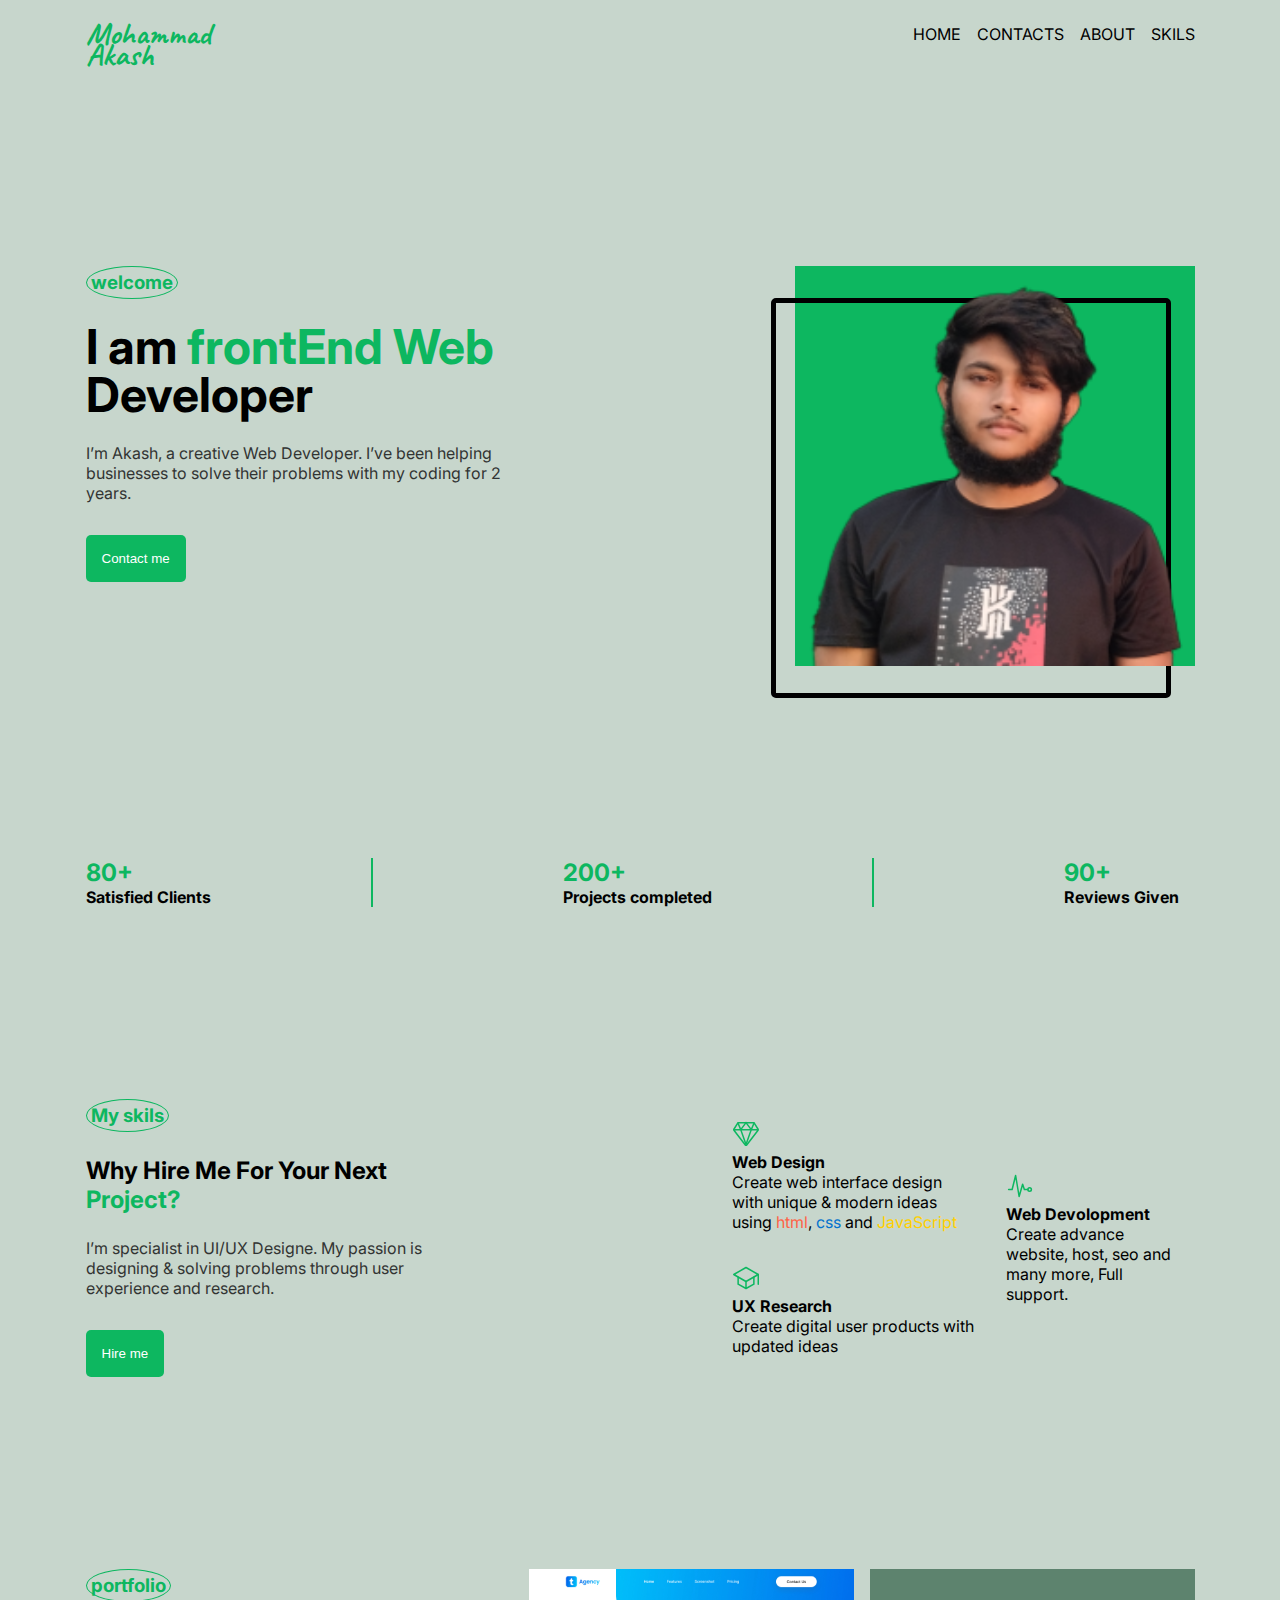
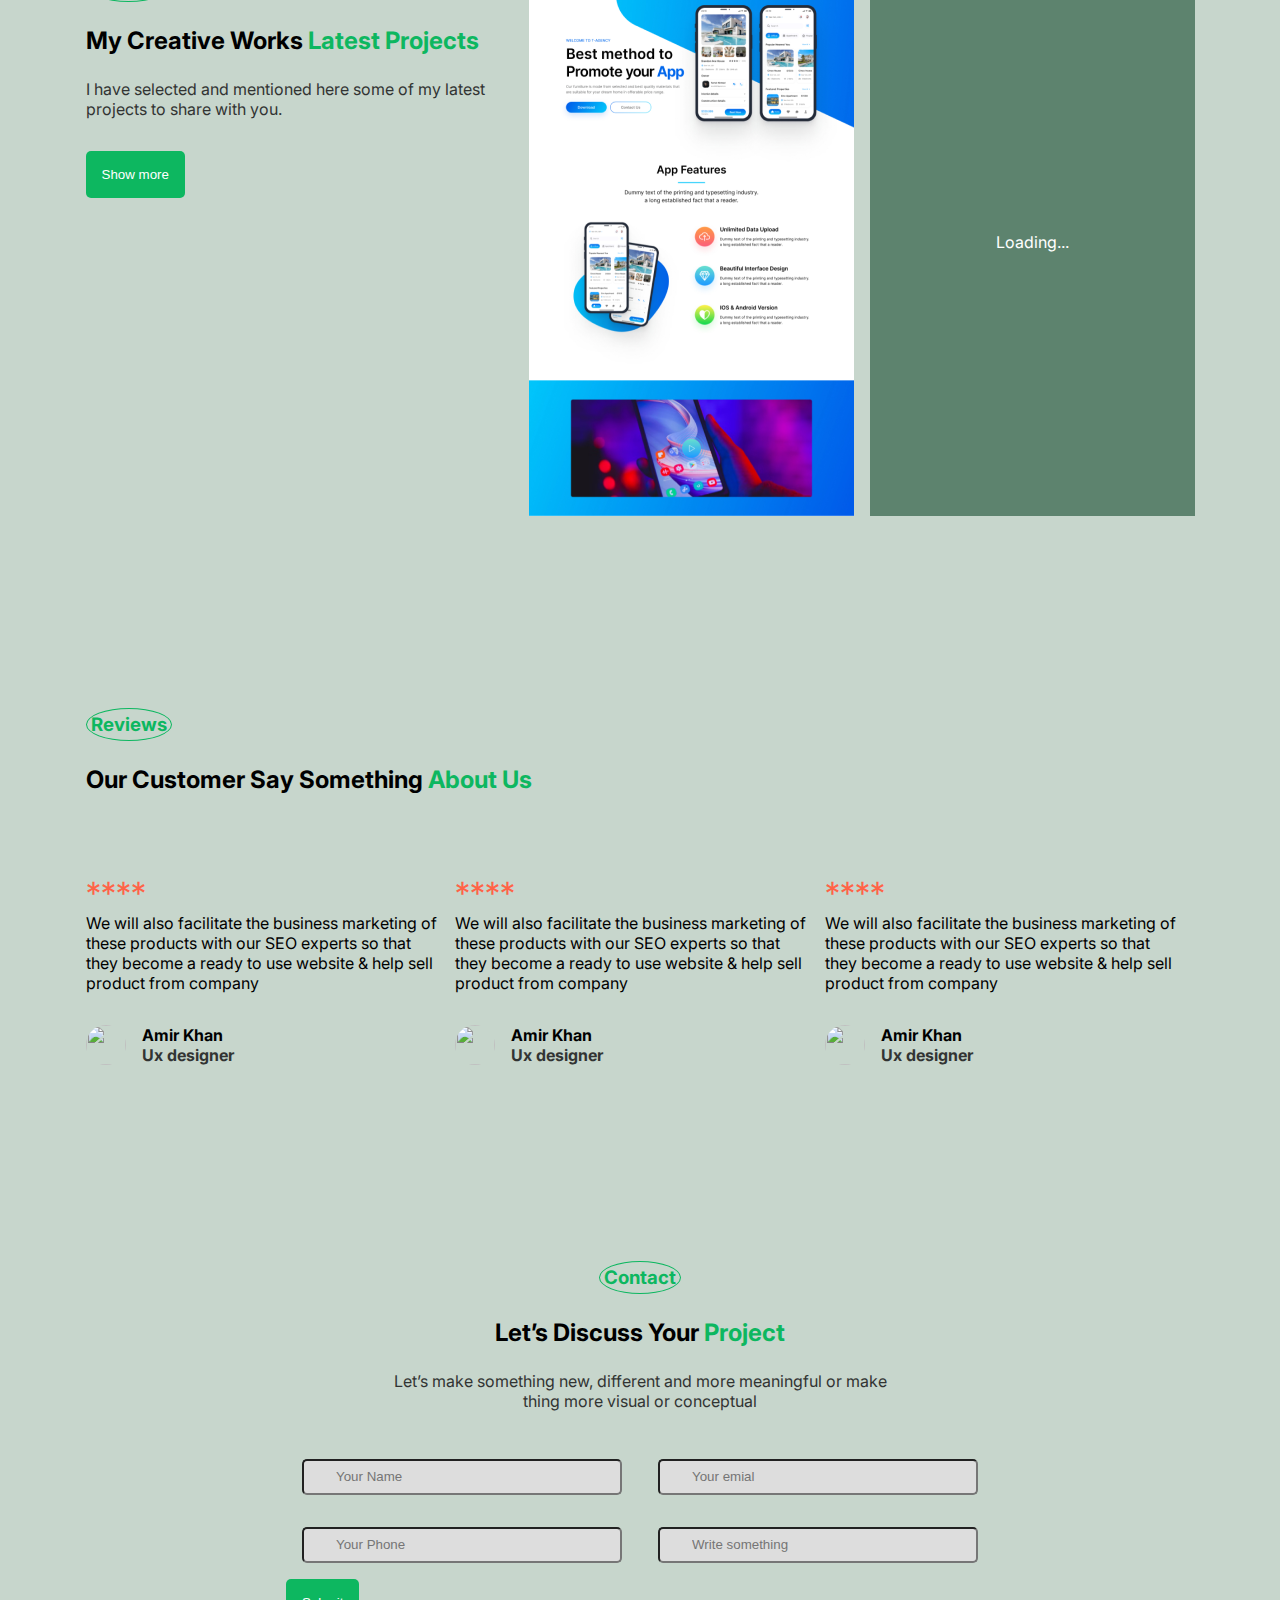
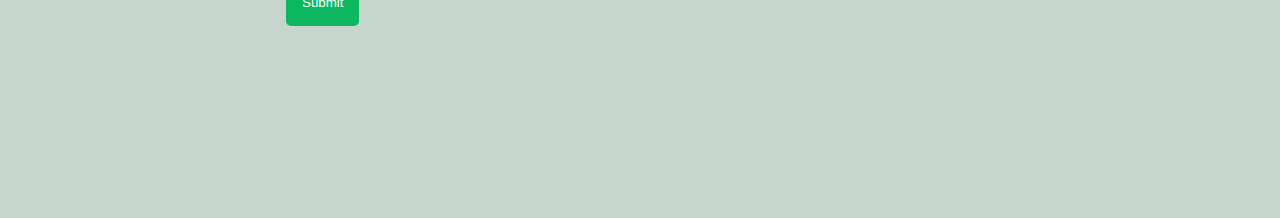
==== index.html @ bbcaf9bd "this is my first compleate website for deploy" ====
<!DOCTYPE html>
<html lang="en">
  <head>
    <meta charset="UTF-8" />
    <title>Mohammad Akash</title>
    <link rel="stylesheet" href="./asets/css/utility-css.css" />
    <link rel="stylesheet" href="./asets/css/main.css" />
  </head>
  <body>
    <div class="container">
      <header>
        <!-- nav section start here -->
        <nav class="flex">
          <div class="logo">
            <h2>
              Mohammad <br />
              Akash
            </h2>
          </div>
          <menu>
            <ul style="text-transform: uppercase" class="flex">
              <li><a href="#">home</a></li>
              <li><a href="#">contacts</a></li>
              <li><a href="#">about</a></li>
              <li><a href="#">skils</a></li>
            </ul>
          </menu>
        </nav>

        <!-- nav section end here -->

        <main class="hero">
          <div class="hero-box flex">
            <div class="about-text text-box-of-section">
              <div class="round-box">
                <h3>welcome</h3>
              </div>
              <h2 class="sub-heading">
                I am <span>frontEnd Web</span> Developer
              </h2>
              <p class="main-text">
                I’m Akash, a creative Web Developer. I’ve been helping
                businesses to solve their problems with my coding for 2 years.
              </p>

              <div class="button">
                <button class="btn">Contact me</button>
              </div>
            </div>
            <div class="my-image">
              <div class="main-container">
                <div class="image-container">
                  <div class="hover-container"></div>
                  <img src="./asets/image/IMG_20220704_201428.png" alt="" />
                </div>
              </div>
            </div>
          </div>
        </main>
      </header>
    </div>

    <div class="container">
      <div class="finished flex">
        <div class="cliants x">
          <h2>80+</h2>
          <h4>Satisfied Clients</h4>
        </div>
        <div class="project x">
          <h2>200+</h2>
          <h4>Projects completed</h4>
        </div>
        <div class="review">
          <h2>90+</h2>
          <h4>Reviews Given</h4>
        </div>
      </div>
    </div>

    <div class="container">
      <div class="skils flex">
        <div class="skils-text text-box-of-section">
          <div class="round-box">
            <h3>My skils</h3>
          </div>
          <h2 class="sub-heading">
            Why Hire Me For Your Next <span>Project?</span>
          </h2>
          <p class="main-text">
            I’m specialist in UI/UX Designe. My passion is designing & solving
            problems through user experience and research.
          </p>
          <div class="button">
            <button class="btn">Hire me</button>
          </div>
        </div>
        <div class="skils-set center">
          <div class="1st-set">
            <div class="web-design design">
              <div class="icon">
                <img src="./asets/icon/web-design.svg" alt="" />
              </div>
              <div class="titel">
                <h4>Web Design</h4>
              </div>
              <div class="details">
                <p></p>
                Create web interface design with unique & modern ideas using
                <span style="color: tomato">html</span>,
                <span style="color: rgb(4, 115, 206)">css</span> and
                <span style="color: rgb(255, 208, 0)">JavaScript</span>
              </div>
            </div>
            <div class="ui-design design">
              <div class="icon">
                <img src="./asets/icon/ui-design.svg" alt="" />
              </div>
              <div class="titel">
                <h4>UX Research</h4>
              </div>
              <div class="details">
                <p>Create digital user products with updated ideas</p>
              </div>
            </div>
          </div>
          <div class="2nd-set">
            <div class="web-development design">
              <div class="icon">
                <img src="./asets/icon/web-development.svg" alt="" />
              </div>
              <div class="titel">
                <h4>Web Devolopment</h4>
              </div>
              <div class="details">
                <p>
                  Create advance website, host, seo and many more, Full support.
                </p>
              </div>
            </div>
          </div>
        </div>
      </div>
    </div>

    <div class="container">
      <div class="show-case flex">
        <div class="project-text">
          <div class="round-box">
            <h3>portfolio</h3>
          </div>
          <h2 class="sub-heading">
            My Creative Works <span>Latest Projects</span>
          </h2>
          <p class="main-text">
            I have selected and mentioned here some of my latest projects to
            share with you.
          </p>
          <div class="button">
            <button class="btn">Show more</button>
          </div>
        </div>

        <div class="project-image">
          <div class="image-boxs flex">
            <div class="box">
              <img src="./asets/image/Mask group.png" alt="" />
            </div>
            <div class="box center">Loading...</div>
          </div>
        </div>
      </div>
    </div>
    <div class="container">
      <div class="reviews">
        <div class="review-titel">
          <div class="round-box">
            <h3>Reviews</h3>
          </div>
          <div class="sub-heading">
            <h2>Our Customer Say Something <span>About Us</span></h2>
          </div>
        </div>

        <div class="clints-review flex">
          <div class="review">
            <div class="star">
              <p>****</p>
            </div>
            <div class="mesege">
              <p>
                We will also facilitate the business marketing of these products
                with our SEO experts so that they become a ready to use website
                & help sell product from company
              </p>
            </div>
            <div class="user flex">
              <div class="picture">
                <img src="https://placehold.co/400x400" alt="" />
              </div>
              <div class="detail">
                <div class="name">
                  <h4>Amir Khan</h4>
                </div>
                <div class="designer">
                  <h4>Ux designer</h4>
                </div>
              </div>
            </div>
          </div>
          <div class="review">
            <div class="star">
              <p>****</p>
            </div>
            <div class="mesege">
              <p>
                We will also facilitate the business marketing of these products
                with our SEO experts so that they become a ready to use website
                & help sell product from company
              </p>
            </div>
            <div class="user flex">
              <div class="picture">
                <img src="https://placehold.co/400x400" alt="" />
              </div>
              <div class="detail">
                <div class="name">
                  <h4>Amir Khan</h4>
                </div>
                <div class="designer">
                  <h4>Ux designer</h4>
                </div>
              </div>
            </div>
          </div>
          <div class="review">
            <div class="star">
              <p>****</p>
            </div>
            <div class="mesege">
              <p>
                We will also facilitate the business marketing of these products
                with our SEO experts so that they become a ready to use website
                & help sell product from company
              </p>
            </div>
            <div class="user flex">
              <div class="picture">
                <img src="https://placehold.co/400x400" alt="" />
              </div>
              <div class="detail">
                <div class="name">
                  <h4>Amir Khan</h4>
                </div>
                <div class="designer">
                  <h4>Ux designer</h4>
                </div>
              </div>
            </div>
          </div>
        </div>
      </div>
    </div>


    <div class="container">
      <div class="discus-and-input">
        <div class="discus">
          <div class="round-box">
            <h3>Contact</h3>
          </div>
          <div class="sub-heading">
            <h2>
              Let’s Discuss Your <span>Project</span>
            </h2>
          </div>
          <div class="main-text">
            <p>Let’s make something new, different and more meaningful or make thing more visual or conceptual</p>
          </div>
        </div>
        <div class="input center">
          <form action="">
           <div class="1">
             <input type="text" name="" id="" placeholder="Your Name">
            <input type="email" name="" id="" placeholder="Your emial">
           </div>
            <div class="2">
              <input type="tel" name="" id="" placeholder="Your Phone">
            <input type="text" name="" id="" placeholder="Write something">
            </div>
            <button class="btn">Submit</button>
          </form>
        </div>
      </div>
    </div>
  </body>
</html>
---- asets/css/utility-css.css ----
@import url("https://fonts.googleapis.com/css2?family=Inter:wght@300;400;500;600;700&display=swap");

* {
  margin: 0;
  padding: 0;
  box-sizing: border-box;
}

body {
  font-family: "Inter", sans-serif;
  margin: 0 auto;
  background: #c7d6cc;
}

.container {
  width: 69.3125rem;
  margin: 0 auto;
  margin-bottom: 12rem;
}
.flex{
  display: flex;
}

.center{
  display: flex;
  justify-content: center;
  align-items: center;
}
---- asets/css/main.css ----
@import url('https://fonts.googleapis.com/css2?family=Caveat:wght@400;600;700&display=swap');

nav {
  justify-content: space-between;
  padding: 1.5rem 0;
}
nav .logo {
  font-family: 'Caveat', cursive;;
  color: #0db760;
  line-height: 1.3rem;
  font-size: 1.3rem;
}
nav ul {
  gap: 1rem;
}
nav li {
  list-style: none;
}

nav li:hover {
  text-decoration: underline;
}

nav a {
  text-decoration: none;
  color: #000;
}

/*hero section start here*/

.hero {
  margin-top: 11rem;
}

.round-box {
  display: inline-block;
  color: #0db760;
  border: 1px solid #0db760;
  border-radius: 60%;
  font-size: 1rem;
  padding: 0.25rem;
}

.sub-heading {
  margin: 1.5rem 0;
}
.sub-heading span {
  color: #0db760;
  margin-top: 1rem;
}

.main-container {
  width: 400px;
  height: 400px;
  background: #0db760;
}
.image-container {
  width: 100%;
  height: 100%;
  position: relative;
}

.hover-container {
  width: 100%;
  height: 100%;
  position: absolute;
  border: 5px solid black;
  top: 2rem;
  right: 1.5rem;
  border-radius: 5px;
}

.image-container img {
  height: 100%;
  width: 100%;
  position: absolute;
}

.text-box-of-section {
  padding-right: 18rem;
}

.hero-box h2 {
  font-size: 3rem;
  line-height: 3rem;
}

.main-text {
  color: #323433;
  margin-bottom: 2rem;
}

.btn {
  background: #0db760;
  color: #fff;
  padding: 1rem;
  border: none;
  border-radius: 5px;
}

/* hero section end here */

/* finished section start here */
.finished {
  justify-content: space-between;
}

.finished h2 {
  color: #0db760;
}
.x {
  border-right: 2px solid #0db760;
  padding-right: 10rem;
}
/* finished section end here */

/* skils section start here */

.design {
  padding: 1rem;
}
/* skils section end here */

/* show case section start here */
.box {
  width: 20.3125rem;
  height: 34.1875rem;
  background: #5d836e;
  color: #fff;
  margin-left: 1rem;
}

/* show case section end here */

/*review section start here*/
.review{
  margin-right: 1rem;
}

.star p{
  color: tomato;
  font-size: 2rem;
}

.clints-review{
  margin-top: 5rem;
}
.user{
  margin-top: 2rem;
}

.user .picture img{
  width: 40px;
  height: 40px;
  margin-right: 1rem;
  border-radius: 50%;
}

.user .name{
  color: #000;
}
.user .designer{
  color: #323433;
}
/*review section end here*/

/* discus section */
.discus{
  text-align: center;
  padding: 0 18rem;
}
/* discus section */

input{
  height: 2rem;
  width: 20rem;
  background: #ddd;
  border-radius: 5px;
  outline: none;
  padding: 1rem 2rem;
  margin: 1rem;
}
.
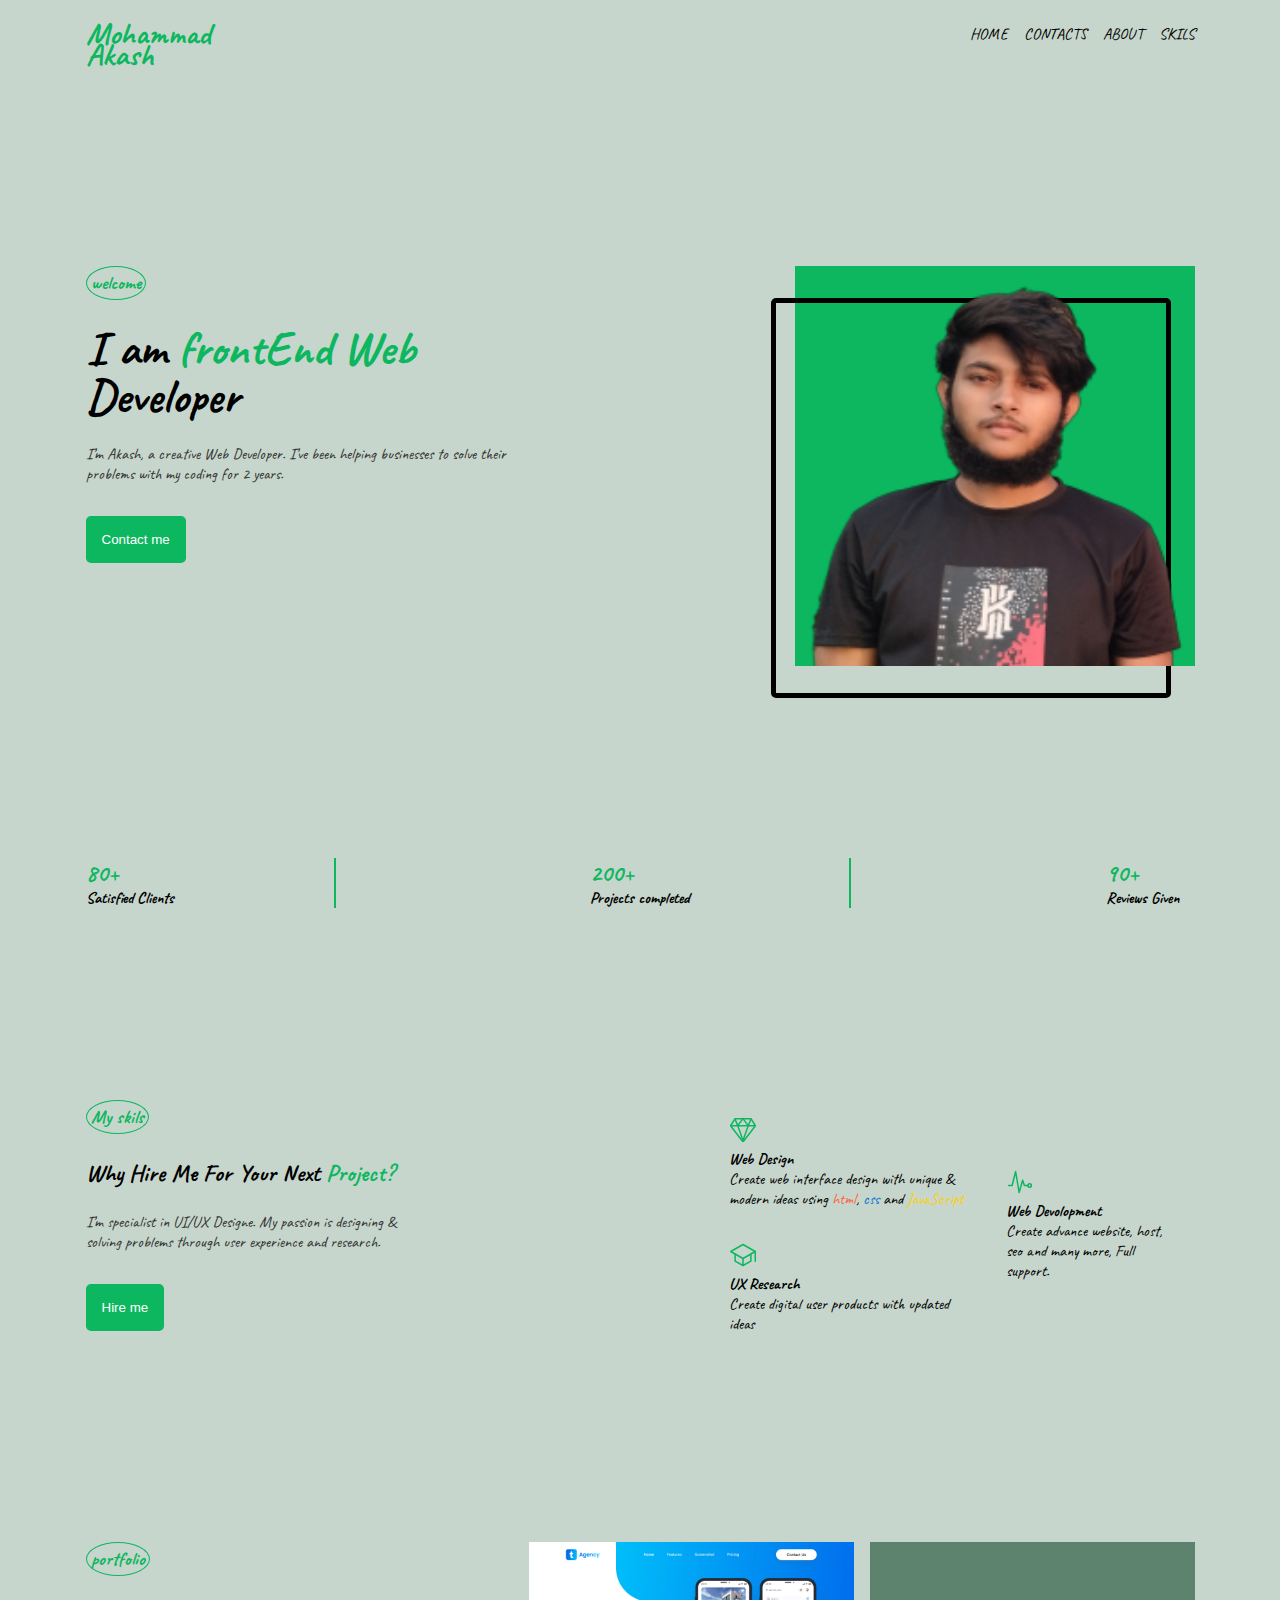
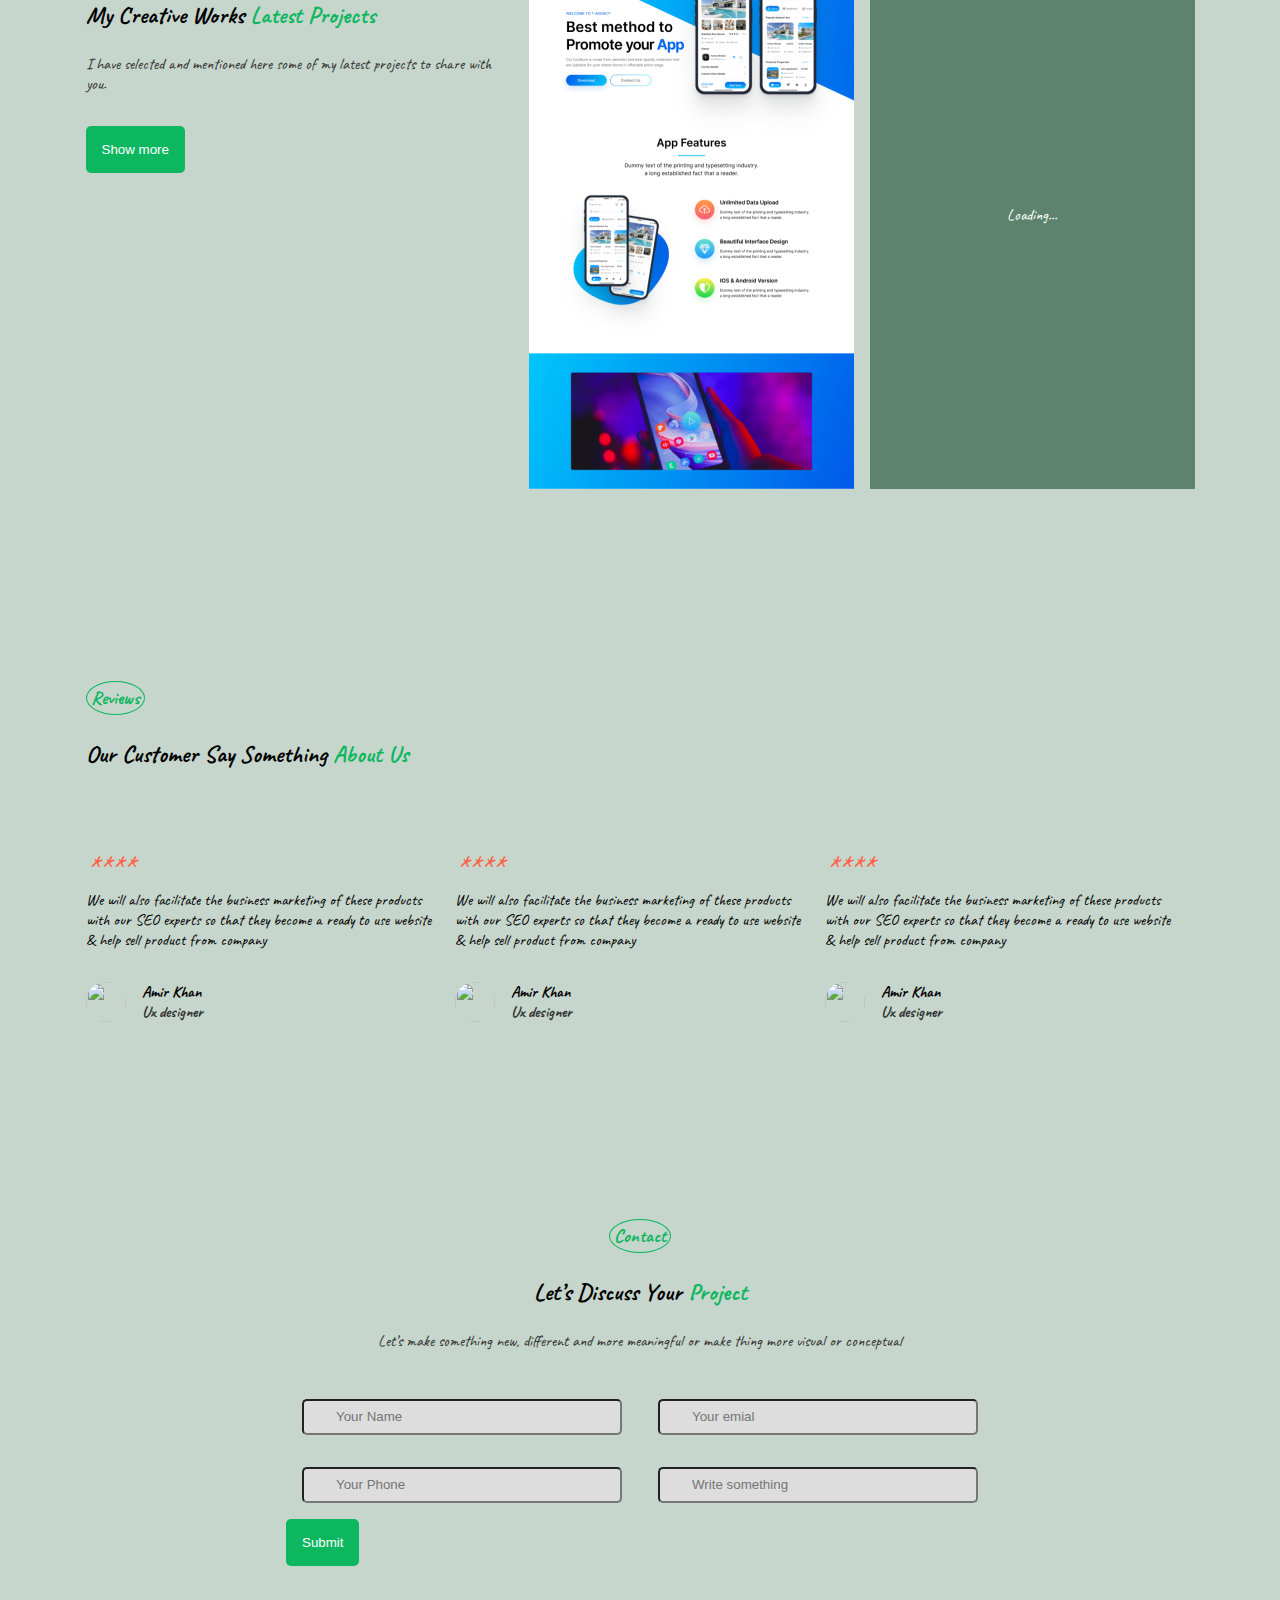
==== commit eed9c3d1: "add fav icon and update font" ====
--- a/index.html
+++ b/index.html
@@ -3,6 +3,7 @@
   <head>
     <meta charset="UTF-8" />
     <title>Mohammad Akash</title>
+    <link rel="icon" type="image/x-icon" href="./asets/image/" />
     <link rel="stylesheet" href="./asets/css/utility-css.css" />
     <link rel="stylesheet" href="./asets/css/main.css" />
   </head>
@@ -261,7 +262,6 @@
       </div>
     </div>
 
-
     <div class="container">
       <div class="discus-and-input">
         <div class="discus">
@@ -269,23 +269,24 @@
             <h3>Contact</h3>
           </div>
           <div class="sub-heading">
-            <h2>
-              Let’s Discuss Your <span>Project</span>
-            </h2>
+            <h2>Let’s Discuss Your <span>Project</span></h2>
           </div>
           <div class="main-text">
-            <p>Let’s make something new, different and more meaningful or make thing more visual or conceptual</p>
+            <p>
+              Let’s make something new, different and more meaningful or make
+              thing more visual or conceptual
+            </p>
           </div>
         </div>
         <div class="input center">
           <form action="">
-           <div class="1">
-             <input type="text" name="" id="" placeholder="Your Name">
-            <input type="email" name="" id="" placeholder="Your emial">
-           </div>
+            <div class="1">
+              <input type="text" name="" id="" placeholder="Your Name" />
+              <input type="email" name="" id="" placeholder="Your emial" />
+            </div>
             <div class="2">
-              <input type="tel" name="" id="" placeholder="Your Phone">
-            <input type="text" name="" id="" placeholder="Write something">
+              <input type="tel" name="" id="" placeholder="Your Phone" />
+              <input type="text" name="" id="" placeholder="Write something" />
             </div>
             <button class="btn">Submit</button>
           </form>
--- a/asets/css/utility-css.css
+++ b/asets/css/utility-css.css
@@ -7,7 +7,7 @@
 }
 
 body {
-  font-family: "Inter", sans-serif;
+  font-family: 'Caveat', cursive;
   margin: 0 auto;
   background: #c7d6cc;
 }
--- a/asets/css/main.css
+++ b/asets/css/main.css
@@ -5,7 +5,7 @@
   padding: 1.5rem 0;
 }
 nav .logo {
-  font-family: 'Caveat', cursive;;
+  font-family: 'Caveat', cursive;
   color: #0db760;
   line-height: 1.3rem;
   font-size: 1.3rem;
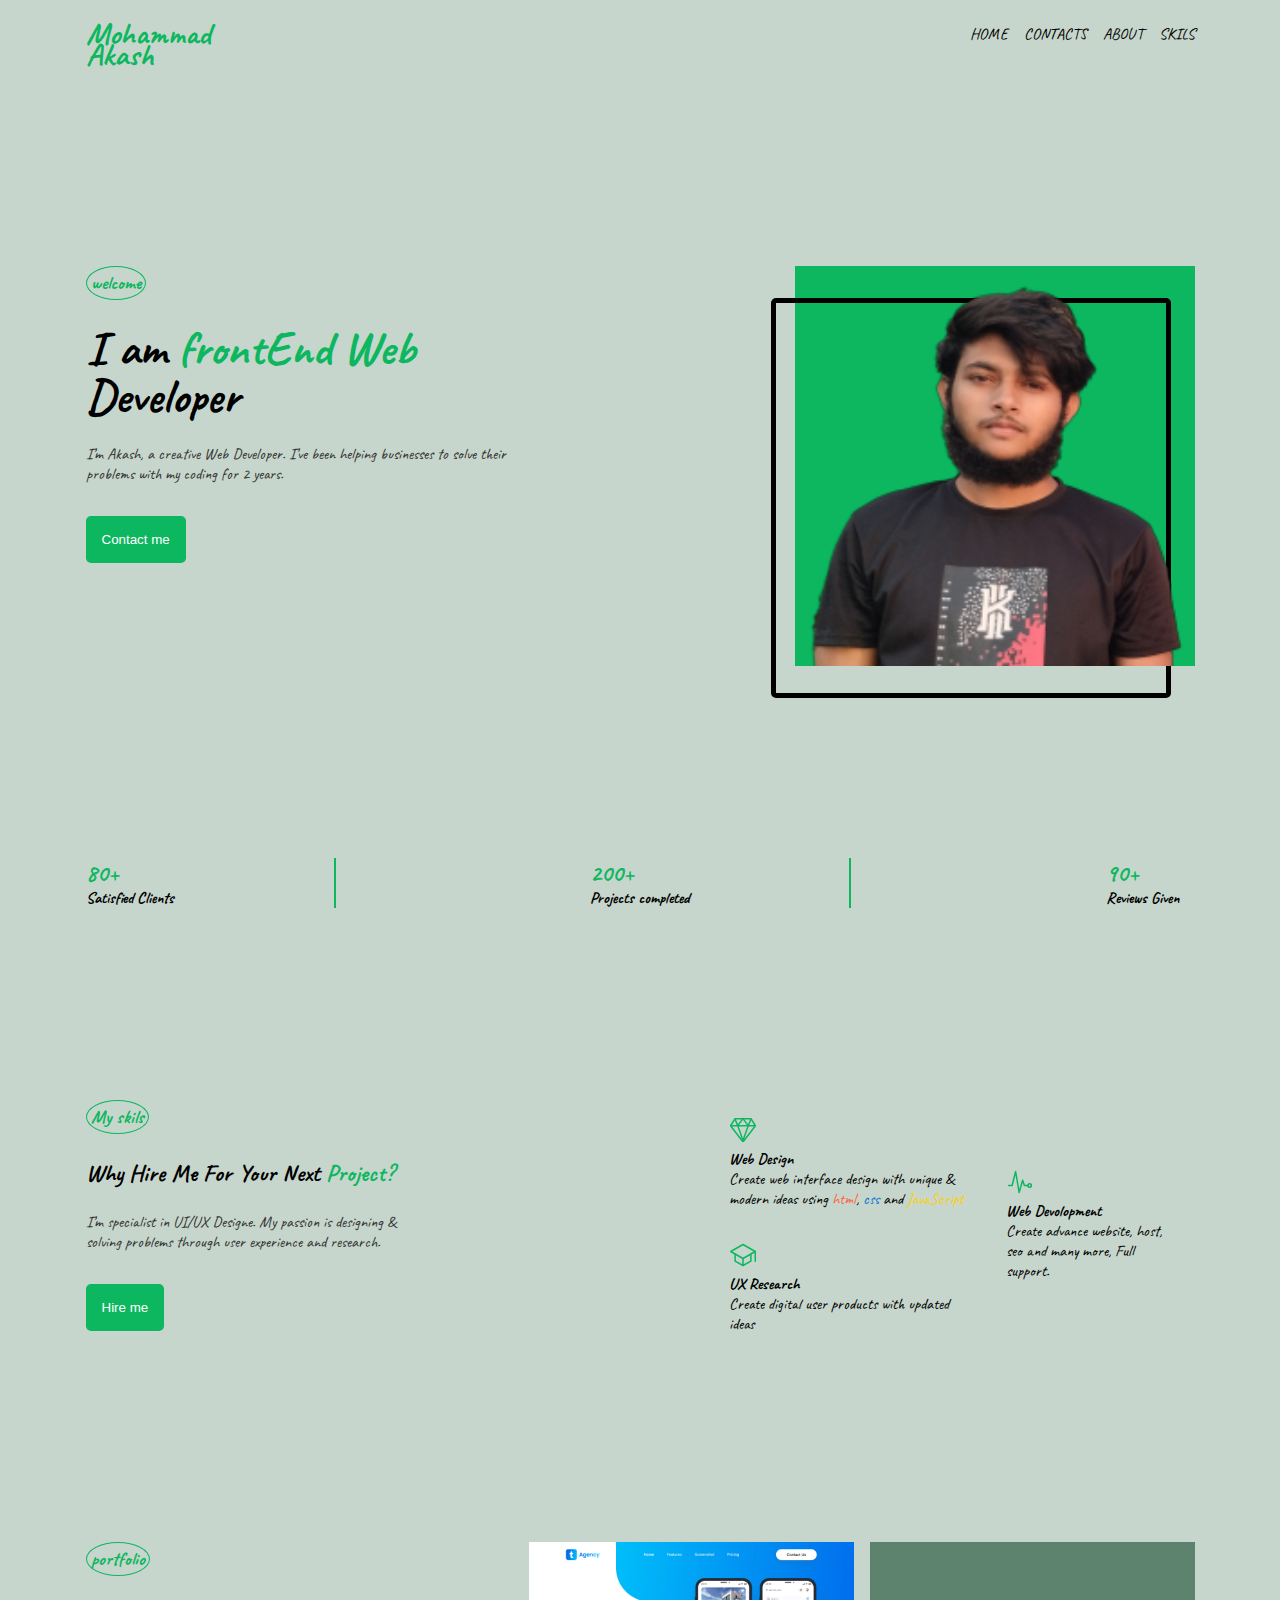
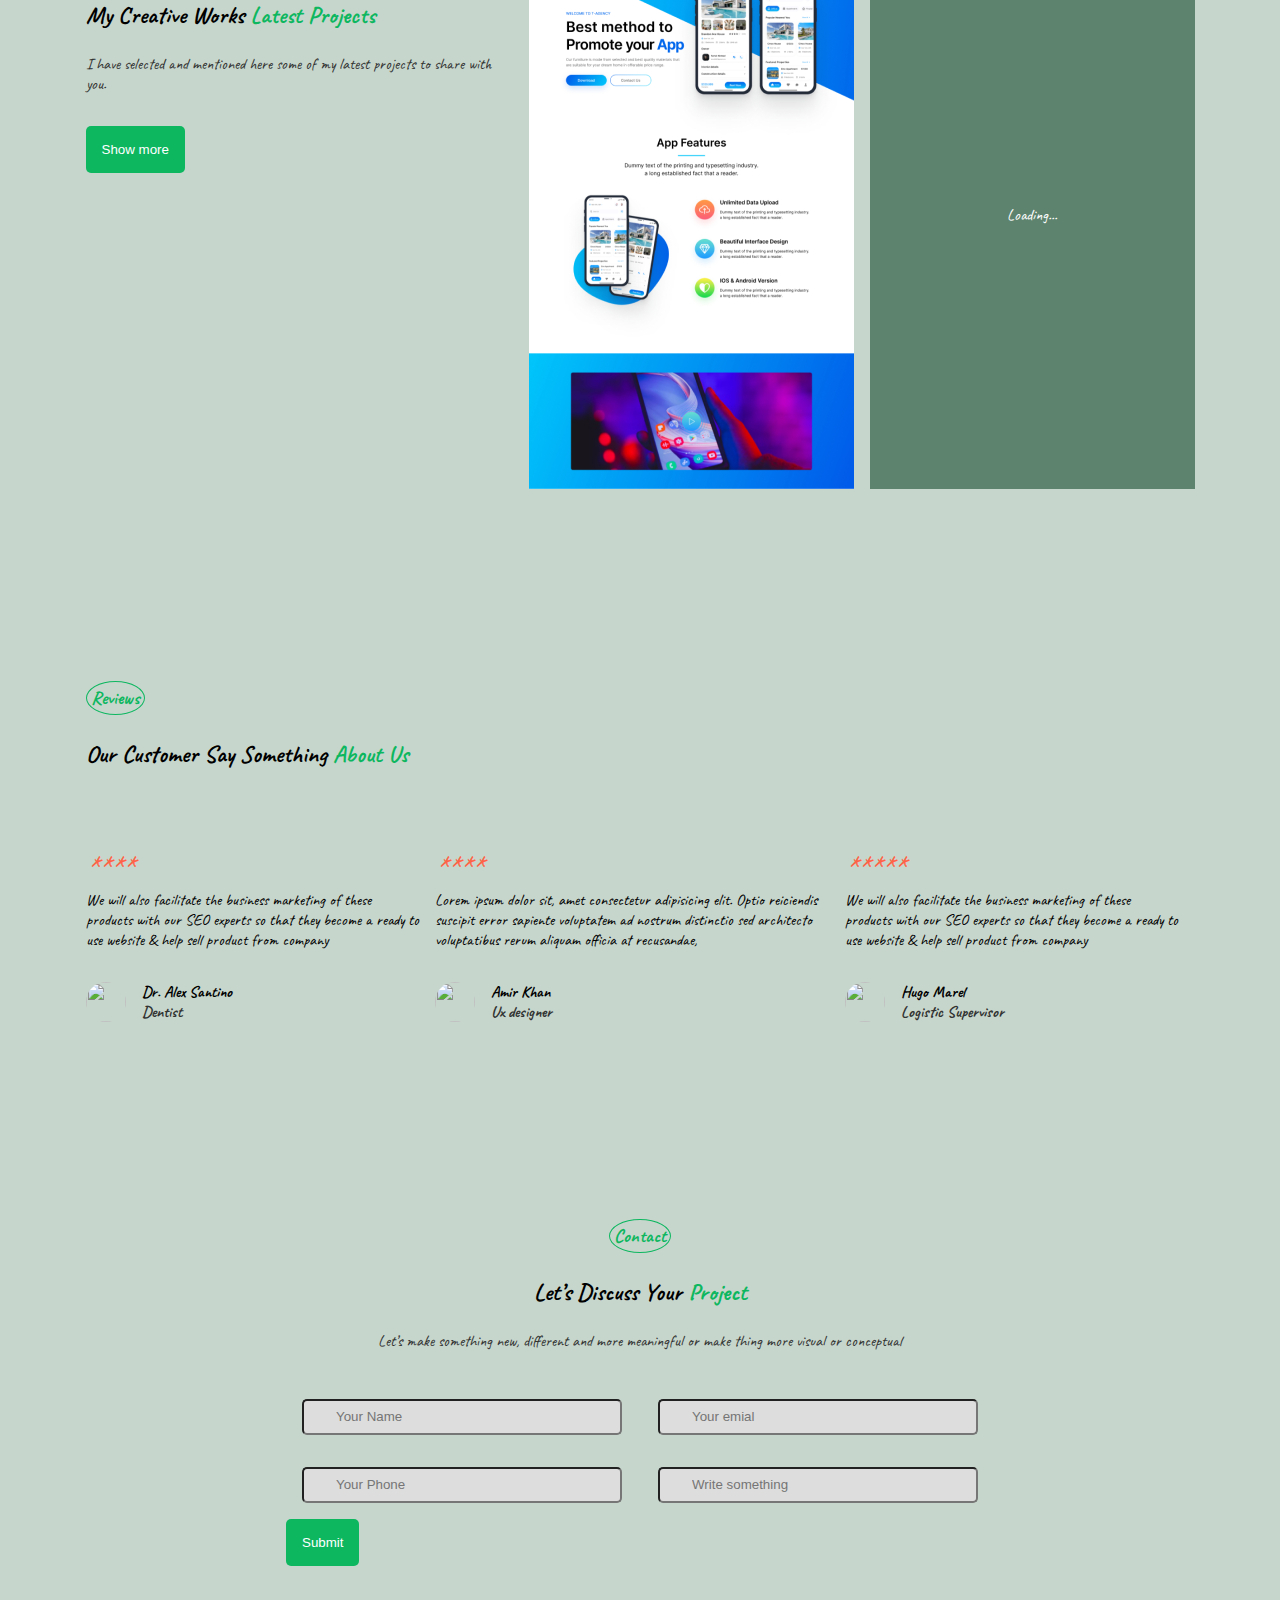
==== commit 45d56841: "added some fetcher" ====
--- a/index.html
+++ b/index.html
@@ -3,7 +3,7 @@
   <head>
     <meta charset="UTF-8" />
     <title>Mohammad Akash</title>
-    <link rel="icon" type="image/x-icon" href="./asets/image/" />
+    <link rel="icon" type="image/x-icon" href="./asets/image/fav-icon.png" />
     <link rel="stylesheet" href="./asets/css/utility-css.css" />
     <link rel="stylesheet" href="./asets/css/main.css" />
   </head>
@@ -21,9 +21,9 @@
           <menu>
             <ul style="text-transform: uppercase" class="flex">
               <li><a href="#">home</a></li>
-              <li><a href="#">contacts</a></li>
-              <li><a href="#">about</a></li>
-              <li><a href="#">skils</a></li>
+              <li><a href="./asets/sub-section/contac.html">contacts</a></li>
+              <li><a href="./asets/sub-section/about.html">about</a></li>
+              <li><a href="./asets/sub-section/skils.html">skils</a></li>
             </ul>
           </menu>
         </nav>
@@ -45,7 +45,7 @@
               </p>
 
               <div class="button">
-                <button class="btn">Contact me</button>
+                <a href="./asets/sub-section/contac.html"><button class="btn">Contact me</button></a>
               </div>
             </div>
             <div class="my-image">
@@ -200,10 +200,10 @@
               </div>
               <div class="detail">
                 <div class="name">
-                  <h4>Amir Khan</h4>
+                  <h4>Dr. Alex Santino</h4>
                 </div>
                 <div class="designer">
-                  <h4>Ux designer</h4>
+                  <h4>Dentist</h4>
                 </div>
               </div>
             </div>
@@ -211,6 +211,29 @@
           <div class="review">
             <div class="star">
               <p>****</p>
+            </div>
+            <div class="mesege">
+              <p>
+               Lorem ipsum dolor sit, amet consectetur adipisicing elit. Optio reiciendis suscipit error sapiente voluptatem ad nostrum distinctio sed architecto voluptatibus rerum aliquam officia at recusandae,
+              </p>
+            </div>
+            <div class="user flex">
+              <div class="picture">
+                <img src="https://placehold.co/400x400" alt="" />
+              </div>
+              <div class="detail">
+                <div class="name">
+                  <h4>Amir Khan</h4>
+                </div>
+                <div class="designer">
+                  <h4>Ux designer</h4>
+                </div>
+              </div>
+            </div>
+          </div>
+          <div class="review">
+            <div class="star">
+              <p>*****</p>
             </div>
             <div class="mesege">
               <p>
@@ -225,35 +248,10 @@
               </div>
               <div class="detail">
                 <div class="name">
-                  <h4>Amir Khan</h4>
+                  <h4>Hugo Marel</h4>
                 </div>
                 <div class="designer">
-                  <h4>Ux designer</h4>
-                </div>
-              </div>
-            </div>
-          </div>
-          <div class="review">
-            <div class="star">
-              <p>****</p>
-            </div>
-            <div class="mesege">
-              <p>
-                We will also facilitate the business marketing of these products
-                with our SEO experts so that they become a ready to use website
-                & help sell product from company
-              </p>
-            </div>
-            <div class="user flex">
-              <div class="picture">
-                <img src="https://placehold.co/400x400" alt="" />
-              </div>
-              <div class="detail">
-                <div class="name">
-                  <h4>Amir Khan</h4>
-                </div>
-                <div class="designer">
-                  <h4>Ux designer</h4>
+                  <h4>Logistic Supervisor</h4>
                 </div>
               </div>
             </div>
--- a/asets/css/main.css
+++ b/asets/css/main.css
@@ -96,6 +96,7 @@
   padding: 1rem;
   border: none;
   border-radius: 5px;
+  cursor: pointer;
 }
 
 /* hero section end here */
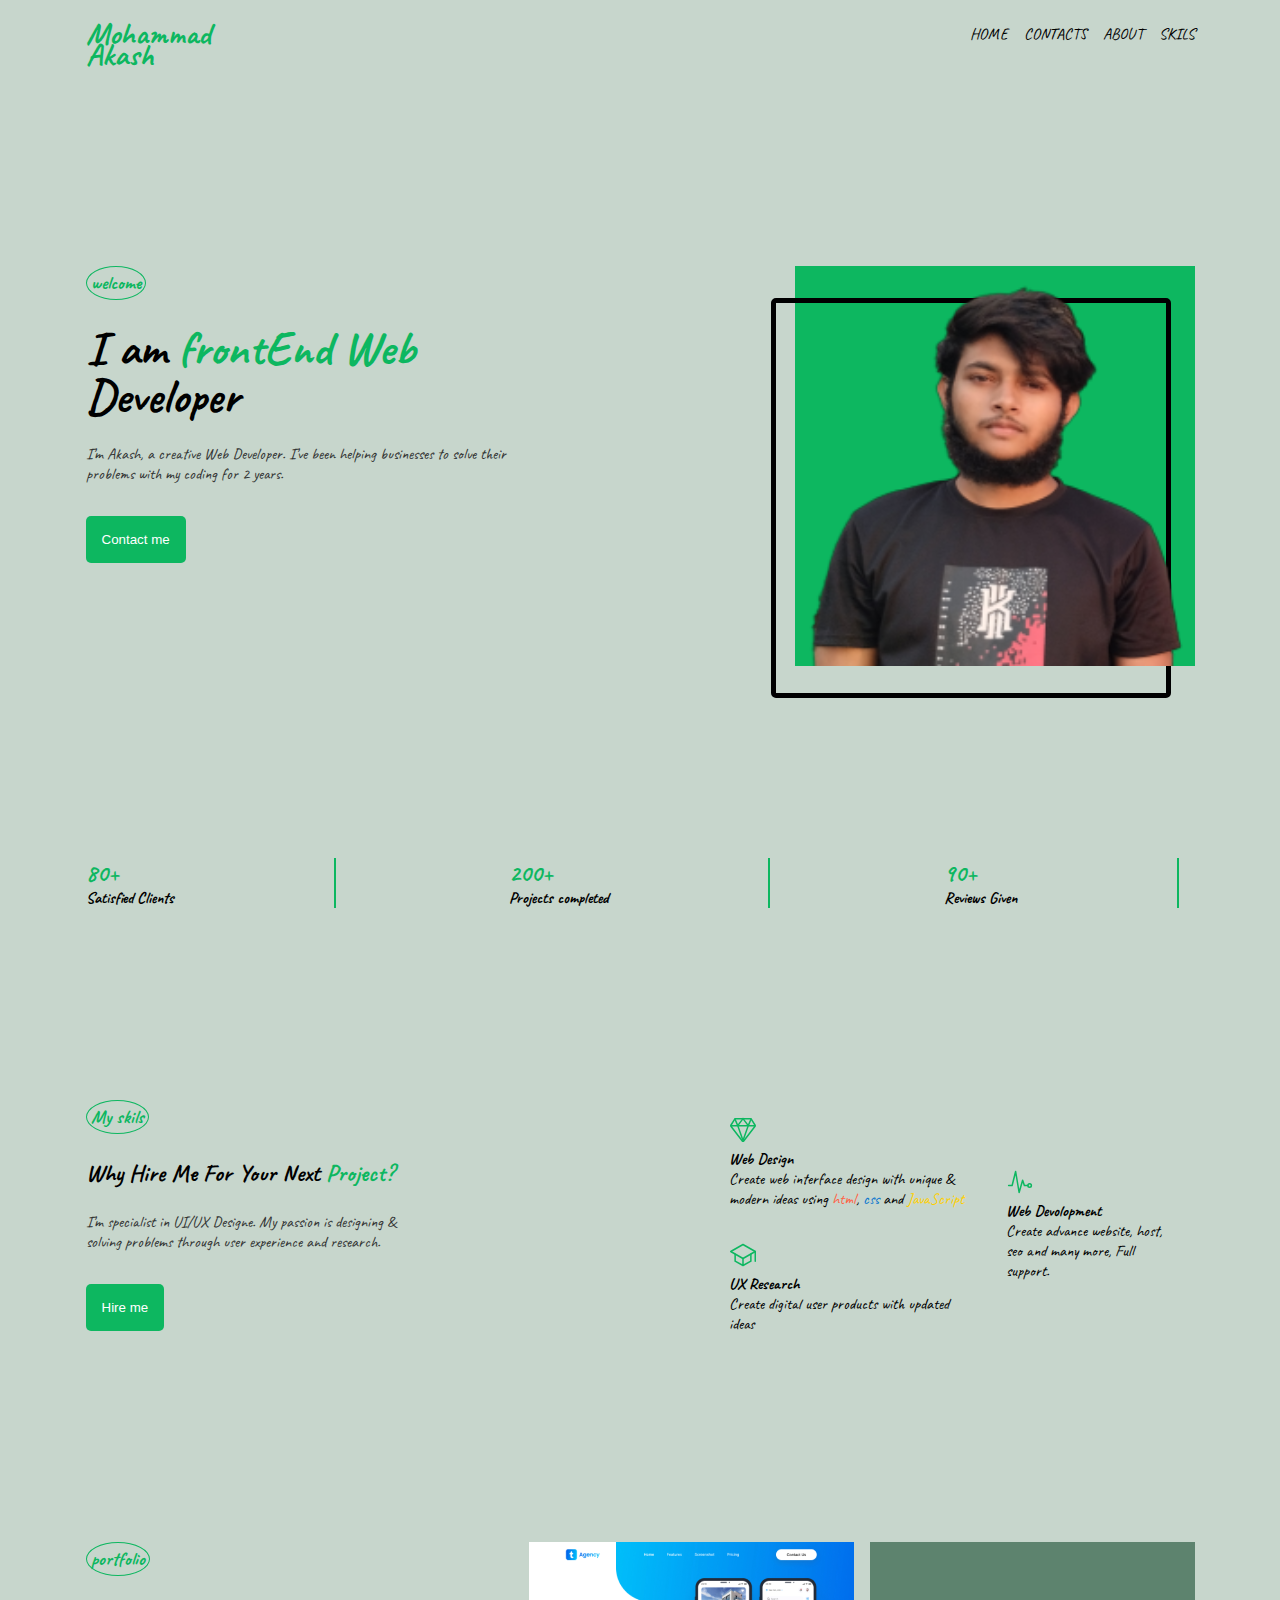
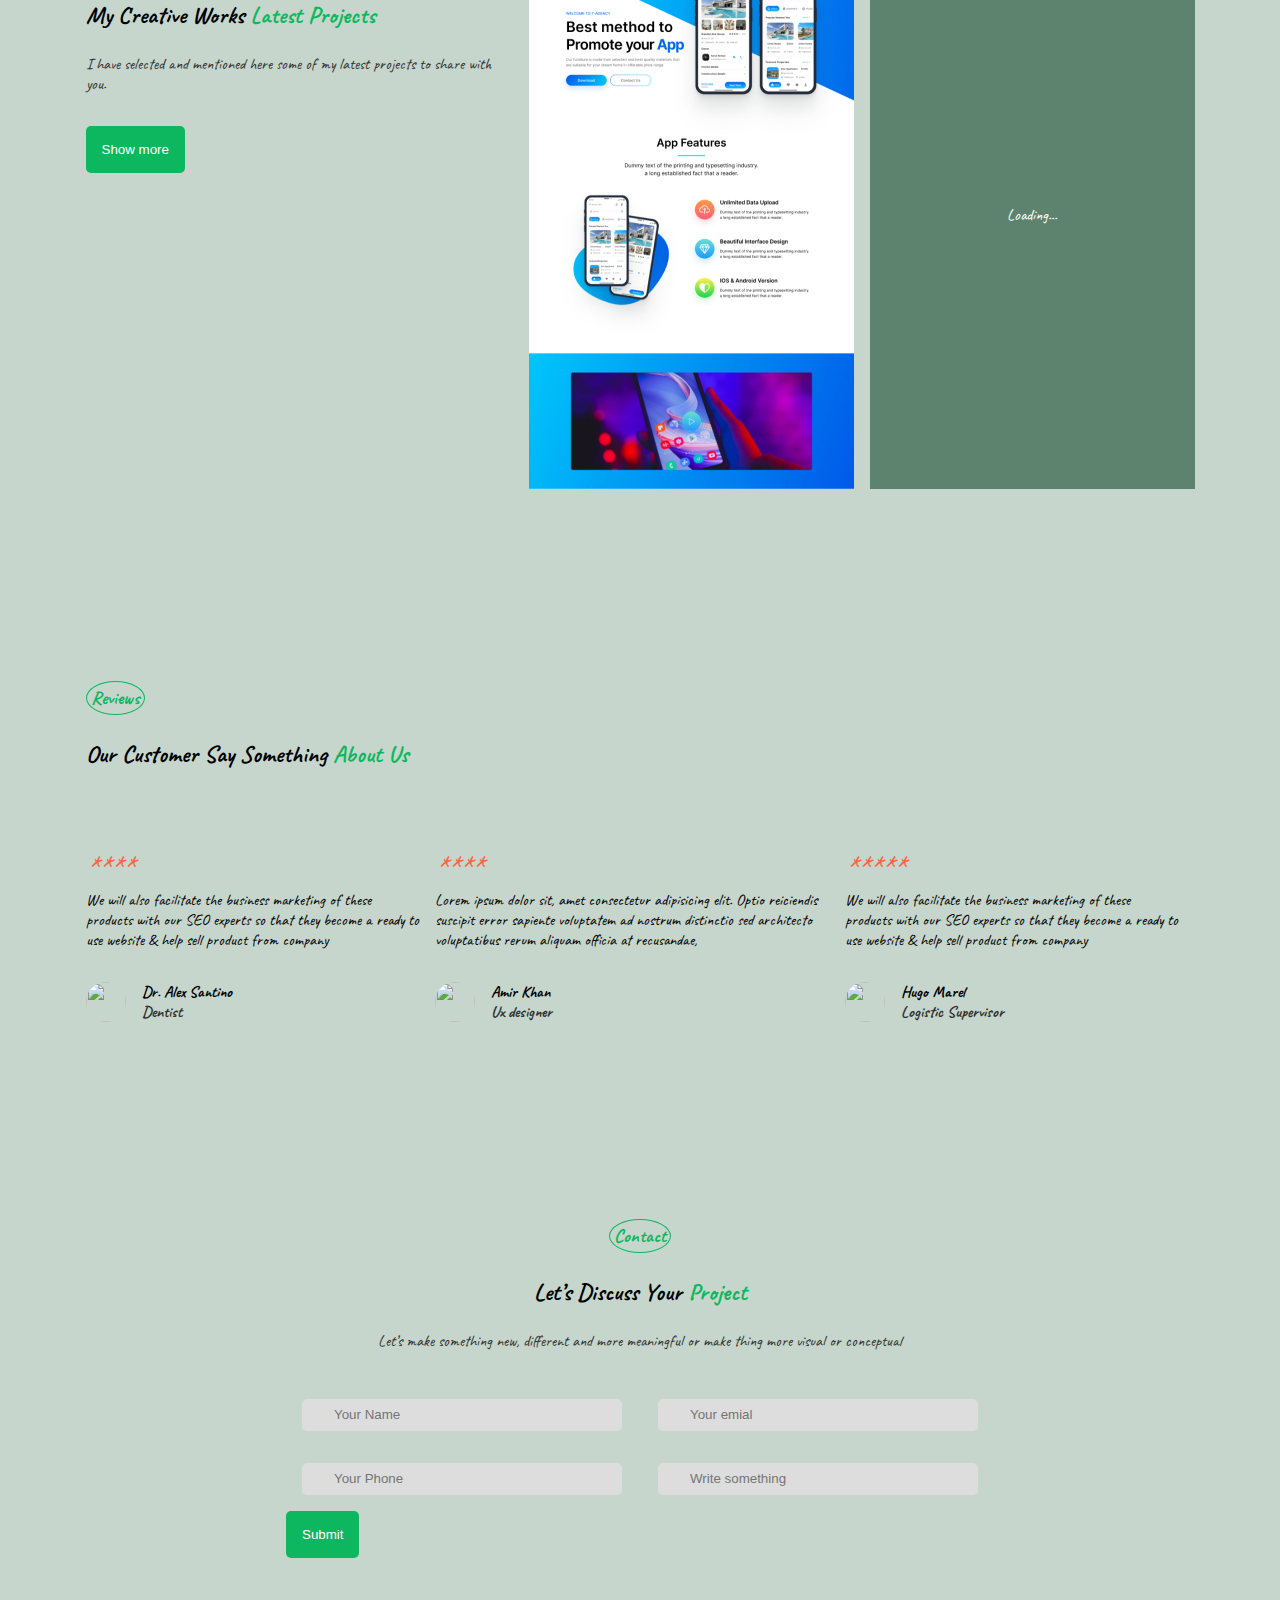
==== commit ef5cc3ea: "some scale proprty" ====
--- a/index.html
+++ b/index.html
@@ -71,7 +71,7 @@
           <h2>200+</h2>
           <h4>Projects completed</h4>
         </div>
-        <div class="review">
+        <div class="review x">
           <h2>90+</h2>
           <h4>Reviews Given</h4>
         </div>
--- a/asets/css/main.css
+++ b/asets/css/main.css
@@ -24,6 +24,10 @@
 nav a {
   text-decoration: none;
   color: #000;
+  transition: all 0.5s;
+}
+nav a:hover{
+  color: #098846;
 }
 
 /*hero section start here*/
@@ -74,6 +78,11 @@
   height: 100%;
   width: 100%;
   position: absolute;
+  transition: all 1s;
+}
+.image-container>img:hover{
+  scale: 113.5%;
+  /* right: 1.1rem; */
 }
 
 .text-box-of-section {
@@ -97,6 +106,11 @@
   border: none;
   border-radius: 5px;
   cursor: pointer;
+  transition: all 0.5s;
+}
+.btn:hover{
+  scale: 105%;
+  background: #098846;
 }
 
 /* hero section end here */
@@ -112,6 +126,10 @@
 .x {
   border-right: 2px solid #0db760;
   padding-right: 10rem;
+  transition: all 0.5s;
+}
+.x:hover{
+  scale: 110%;
 }
 /* finished section end here */
 
@@ -119,6 +137,12 @@
 
 .design {
   padding: 1rem;
+  transition: all 0.5s;
+}
+.design:hover{
+  scale: 110%;
+  box-shadow: 2px 2px 5px;
+  border-radius: 10px;
 }
 /* skils section end here */
 
@@ -136,6 +160,13 @@
 /*review section start here*/
 .review{
   margin-right: 1rem;
+  transition: all 0.5s;
+}
+.review:hover{
+  scale: 110%;
+  box-shadow: 2px 2px 5px gray;
+  border-radius: 10px;
+  padding: 5px;
 }
 
 .star p{
@@ -178,7 +209,12 @@
   background: #ddd;
   border-radius: 5px;
   outline: none;
+  border: none;
   padding: 1rem 2rem;
   margin: 1rem;
-}
-.
+  transition:  all 0.2s;
+}
+input:focus{
+  outline: 2px solid #098846;
+}
+
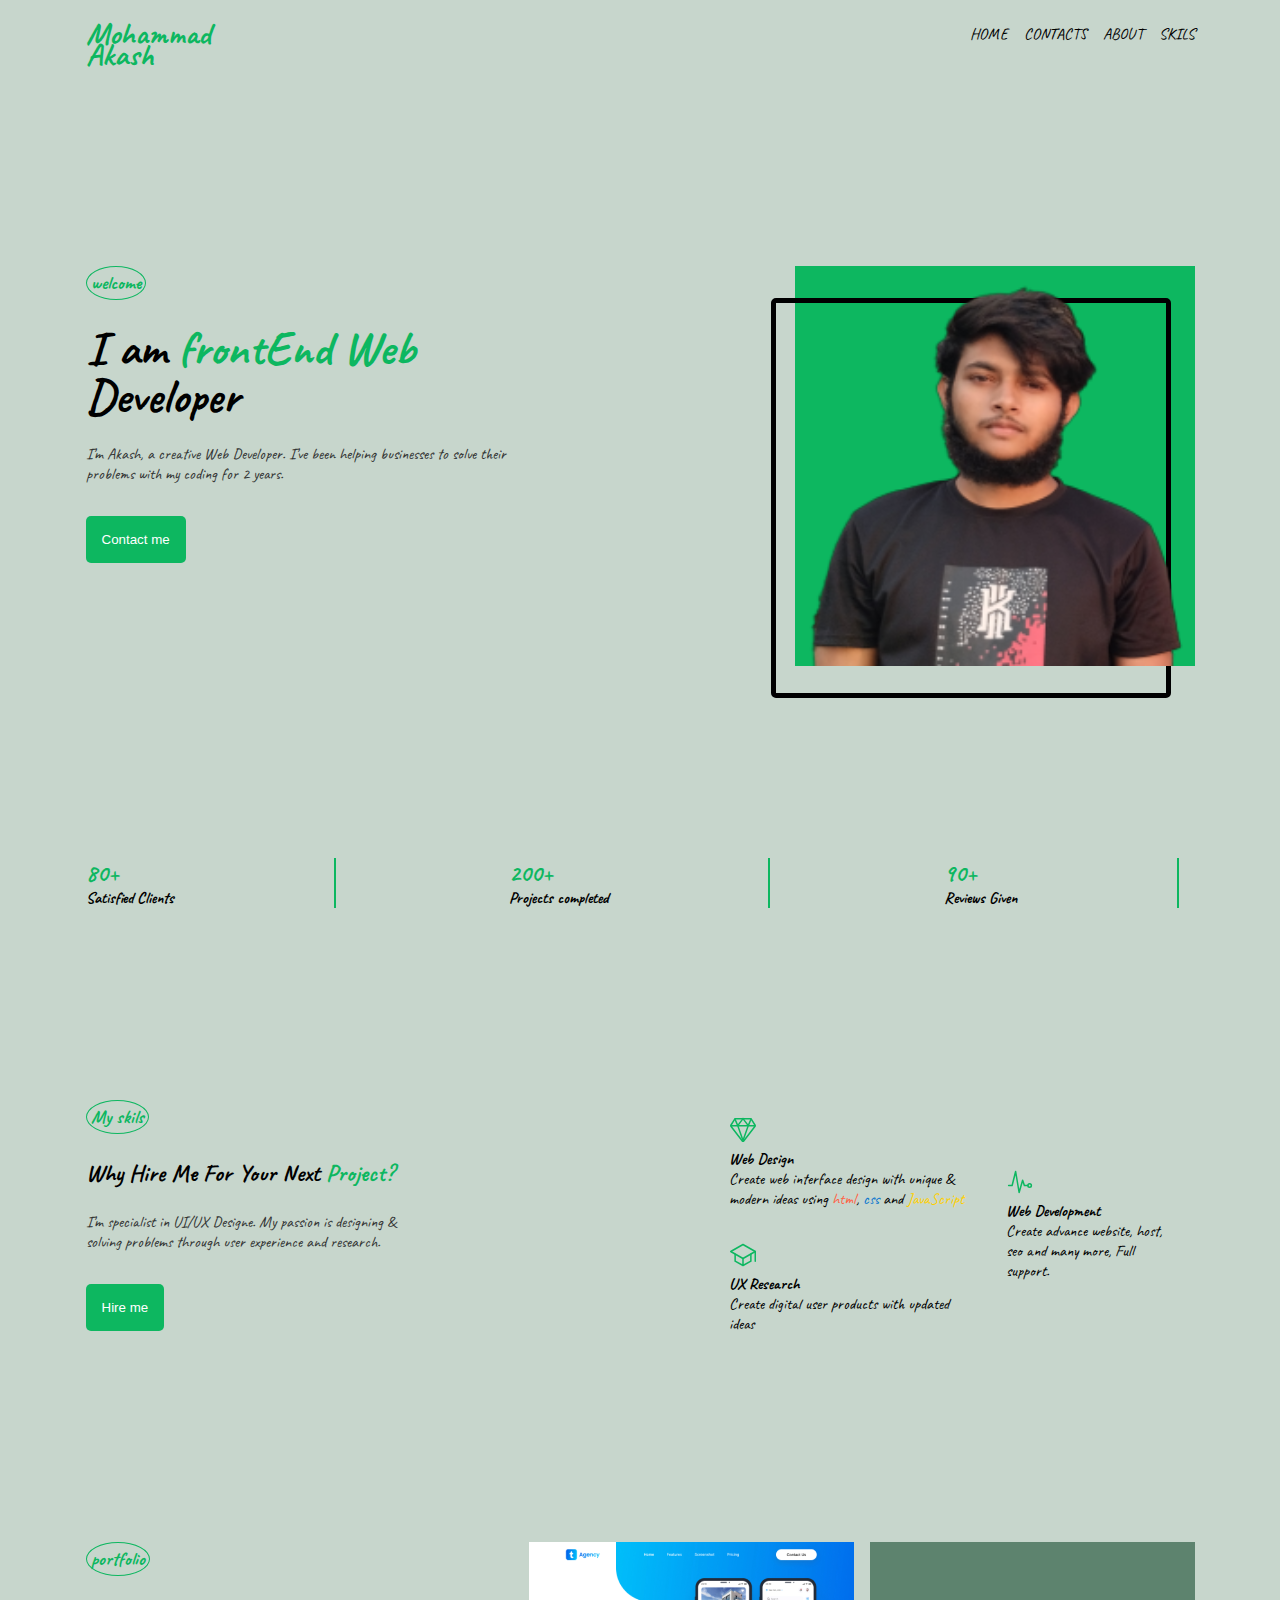
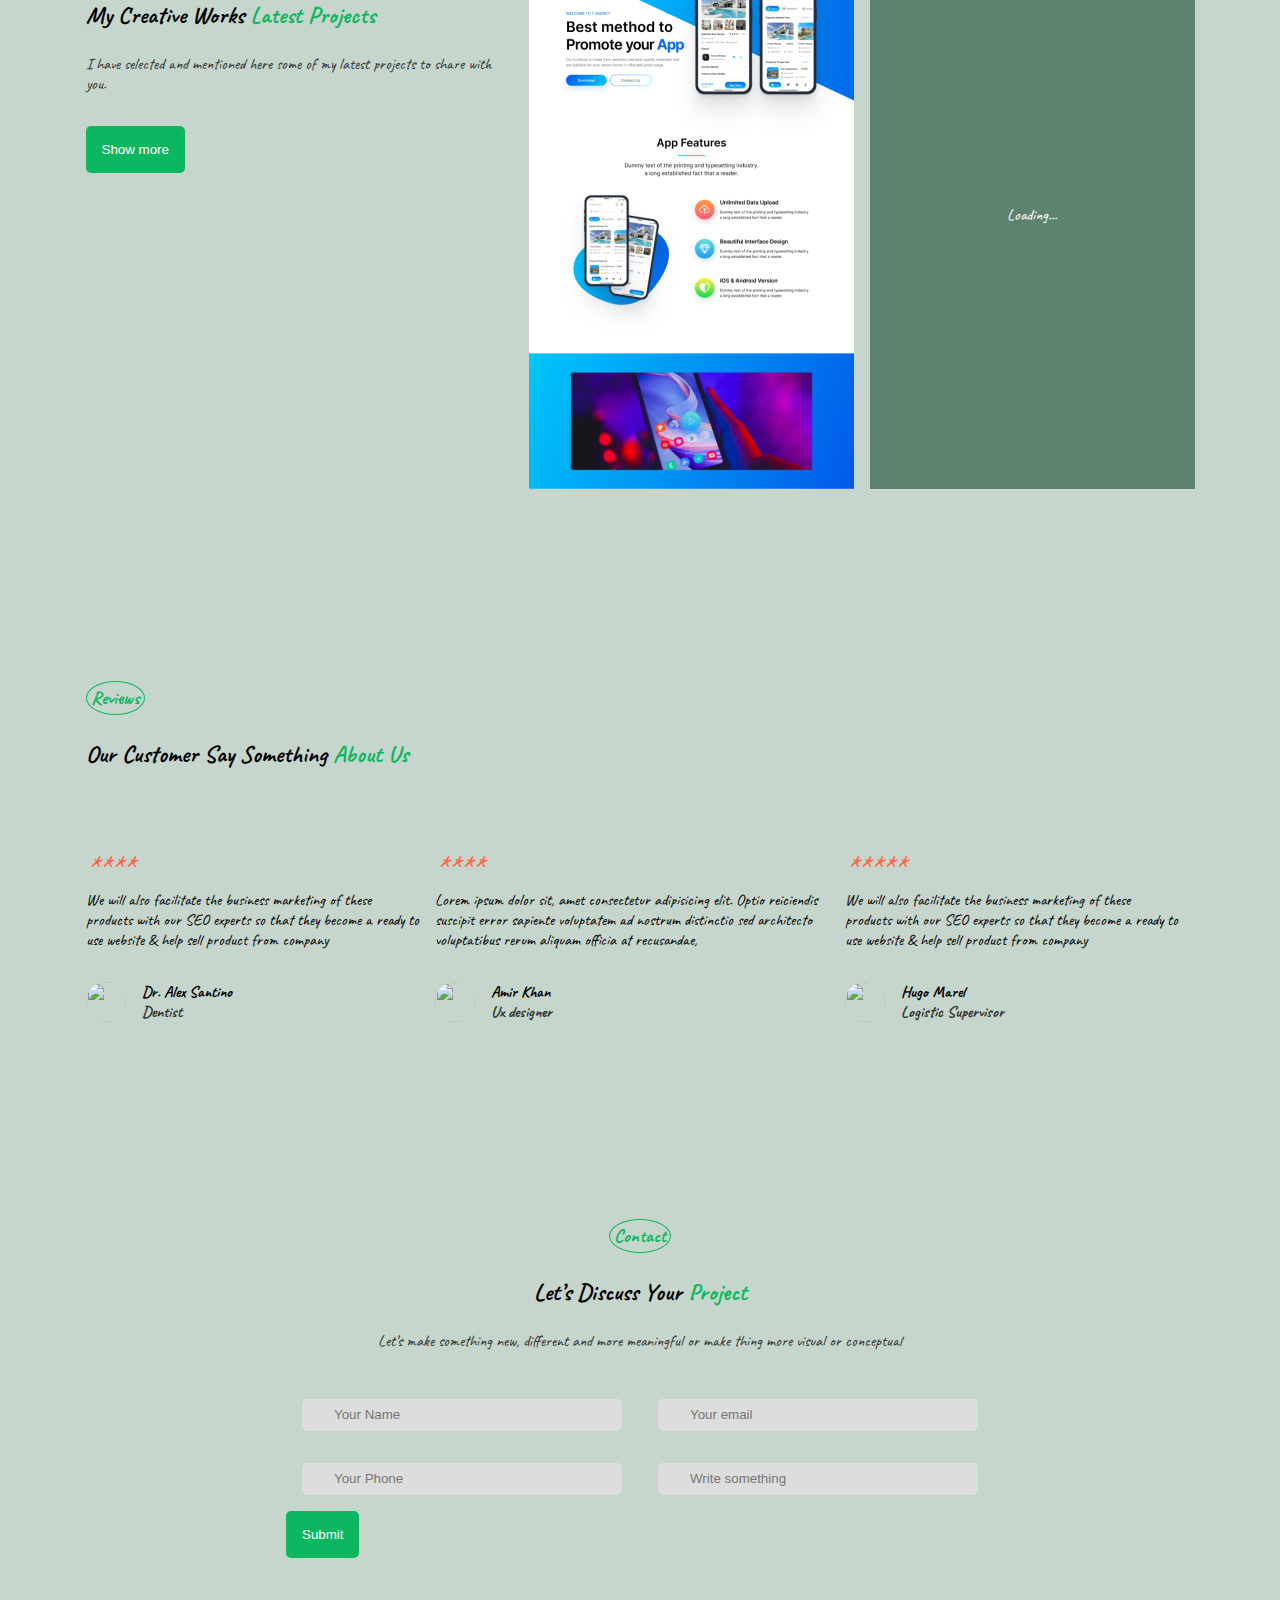
==== commit 7eed55cf: "reupload code" ====
--- a/index.html
+++ b/index.html
@@ -45,7 +45,9 @@
               </p>
 
               <div class="button">
-                <a href="./asets/sub-section/contac.html"><button class="btn">Contact me</button></a>
+                <a href="./asets/sub-section/contac.html"
+                  ><button class="btn">Contact me</button></a
+                >
               </div>
             </div>
             <div class="my-image">
@@ -130,7 +132,7 @@
                 <img src="./asets/icon/web-development.svg" alt="" />
               </div>
               <div class="titel">
-                <h4>Web Devolopment</h4>
+                <h4>Web Development</h4>
               </div>
               <div class="details">
                 <p>
@@ -214,7 +216,10 @@
             </div>
             <div class="mesege">
               <p>
-               Lorem ipsum dolor sit, amet consectetur adipisicing elit. Optio reiciendis suscipit error sapiente voluptatem ad nostrum distinctio sed architecto voluptatibus rerum aliquam officia at recusandae,
+                Lorem ipsum dolor sit, amet consectetur adipisicing elit. Optio
+                reiciendis suscipit error sapiente voluptatem ad nostrum
+                distinctio sed architecto voluptatibus rerum aliquam officia at
+                recusandae,
               </p>
             </div>
             <div class="user flex">
@@ -280,7 +285,7 @@
           <form action="">
             <div class="1">
               <input type="text" name="" id="" placeholder="Your Name" />
-              <input type="email" name="" id="" placeholder="Your emial" />
+              <input type="email" name="" id="" placeholder="Your email" />
             </div>
             <div class="2">
               <input type="tel" name="" id="" placeholder="Your Phone" />
